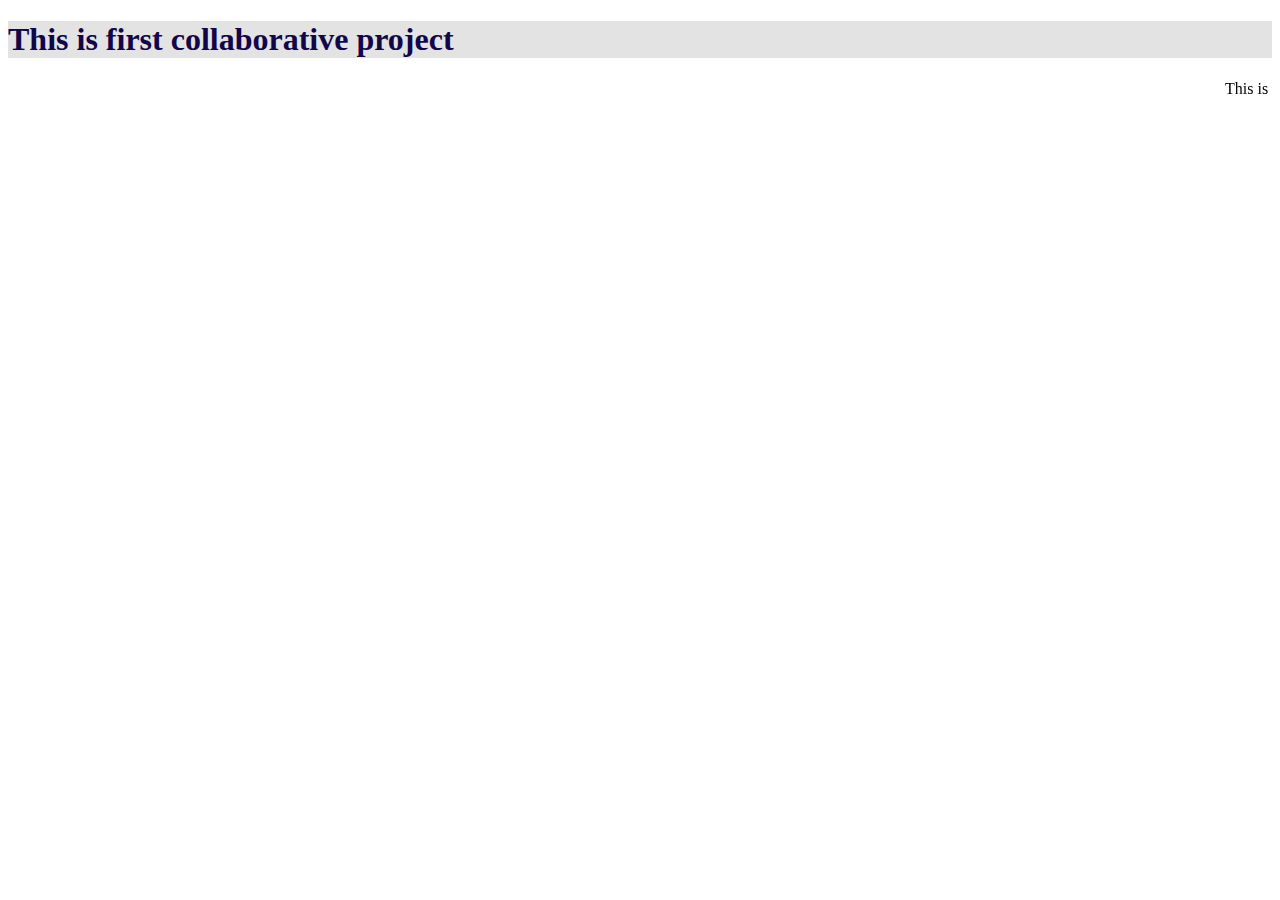
==== BasicWebPages/index.html @ 04918189 "Intro. Part added" ====
<!DOCTYPE html>
<html lang="en">
<head>
    <meta charset="UTF-8">
    <meta name="viewport" content="width=device-width, initial-scale=1.0">
    <title>Document</title>
    <link rel="stylesheet" href="style/style.css">
</head>
<body>
    <h1>This is first collaborative project</h1>
   <marquee behavior="marquee" direction="left">This is our work to understand the process of collaboration and create the assignment by dividing the work into small parts.</marquee>
</body>
</html>
---- BasicWebPages/style/style.css ----
h1{
    background: #0000001c;
    color: rgb(17, 6, 74);
}
p{
    background-color: #7caae6;
}
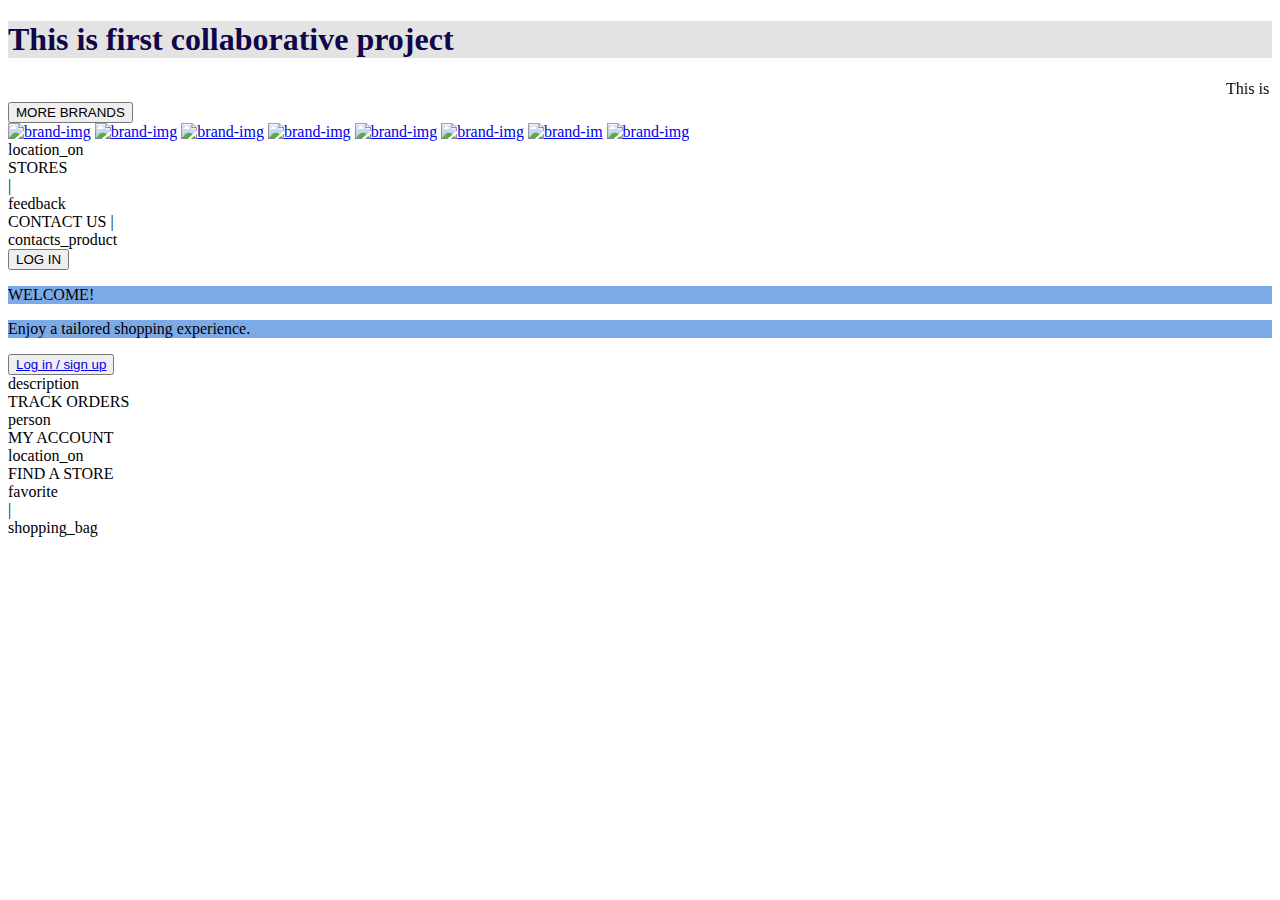
==== commit 72bd1191: "my first nav created" ====
--- a/BasicWebPages/index.html
+++ b/BasicWebPages/index.html
@@ -9,5 +9,100 @@
 <body>
     <h1>This is first collaborative project</h1>
    <marquee behavior="marquee" direction="left">This is our work to understand the process of collaboration and create the assignment by dividing the work into small parts.</marquee>
+   <nav>
+        
+    <div id="nav1">
+
+        
+        <div >
+            <div class="dropdown">
+                <button class="dropbtn">MORE BRRANDS</button>
+                <div class="dropdown-content">
+                    <div>
+                        <a href="https://allensolly.abfrl.in/"><img src="https://imagescdn.allensolly.com/img/app/brands/superapp/Icons/header_brand_logo_AS.png?q=75&auto=format" alt="brand-img"></a>
+                        <a href="https://aeo.abfrl.in/"><img src="https://imagescdn.aeo.in/img/app/brands/superapp/Icons/header_brand_logo_AEO.png?q=75&auto=format" alt="brand-img"></a>
+                        <a href="https://forever21.abfrl.in/"><img src="https://imagescdn.forever21.in/img/app/brands/superapp/Icons/header_brand_logo_F21.png?q=75&auto=format" alt="brand-img"></a>
+                        <a href="https://louisphilippe.abfrl.in/"><img src="https://imagescdn.louisphilippe.com/img/app/brands/superapp/Icons/header_brand_logo_LP.png?q=75&auto=format" alt="brand-img"></a>
+                        <a href="https://peterengland.abfrl.in/"><img src="https://imagescdn.peterengland.com/img/app/brands/superapp/Icons/header_brand_logo_PE.png?q=75&auto=format" alt="brand-img"></a>
+                        <a href="https://reebok.abfrl.in/"><img src="https://imagescdn.reebok.in/img/app/brands/superapp/Icons/header_brand_logo_RBK.png?q=75&auto=format" alt="brand-img"></a>
+                        <a href="https://simoncarter.abfrl.in/"><img src="https://imagescdn.simoncarter.in/img/app/brands/superapp/Icons/header_brand_logo_SC.png?q=75&auto=format" alt="brand-im"></a>
+                        <a href="https://vanheusenindia.abfrl.in/"><img src="https://imagescdn.vanheusenindia.com/img/app/brands/superapp/Icons/header_brand_logo_VH.png?q=75&auto=format" alt="brand-img"></a>
+                    </div>
+                </div>
+            </div>
+            
+        </div>
+        
+        <div class="nav-div">
+            <div  style="display: flex;"><span class="material-symbols-outlined">
+                location_on
+                </span>
+               
+            </div> <div>STORES</div> |
+            <div><span class="material-symbols-outlined">
+                feedback
+                </span>
+                
+            </div> CONTACT US   |
+            <DIV><span class="material-symbols-outlined">
+                contacts_product
+                </span>
+
+            </DIV>
+            <DIV class="dropdown2">
+                <button class="DROPDOWNBTN2">LOG IN</button>
+                <div class="dropdown-content2">
+                    <div>
+                        <div>
+                            <p>WELCOME!</p>
+                            <p>Enjoy a tailored shopping experience.</p>
+                            <button class="login-button"><a href="#">Log in / sign up</a></button>
+
+                        </div>
+                        <div class="logo">
+                            <div >
+                                <span class="material-symbols-outlined">
+                                    description
+                                    </span>
+                                    <div>TRACK ORDERS</div>
+                            </div>   
+                           
+                            <div>
+                                <span class="material-symbols-outlined">
+                                    person
+                                    </span>
+                                    <div>MY ACCOUNT</div>
+                            </div>
+                            
+                            <div><span class="material-symbols-outlined">
+                                    location_on
+                                    </span>
+                                    <div>FIND A STORE</div>
+                            
+                            </div>
+                        </div>
+                    </div>
+                </div>
+            </DIV>
+            
+                <DIV><span class="material-symbols-outlined">
+                    favorite
+                    </span>
+                </DIV>|
+                <div>
+                    <span class="material-symbols-outlined">
+                        shopping_bag
+                    </span>
+                </div>
+                <div>
+                    <img class="ab-img" src="https://media.glassdoor.com/sql/677127/birla-carbon-squareLogo-1686208262955.png" alt="">
+                </div>
+            
+
+        </div>
+        
+
+    </div>
+</nav>
 </body>
 </html>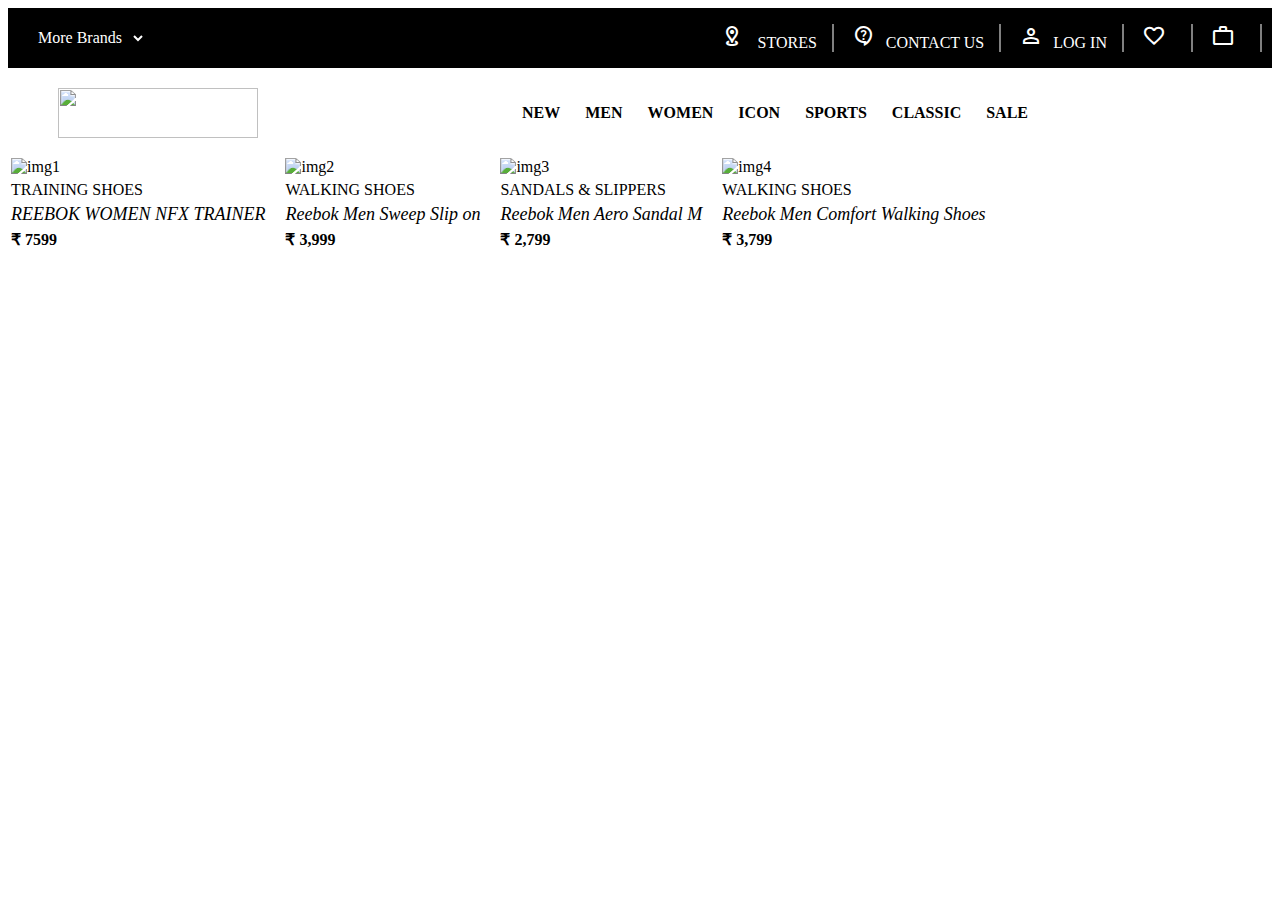
==== commit 4f9d335c: "Aadi Code" ====
--- a/BasicWebPages/index.html
+++ b/BasicWebPages/index.html
@@ -3,106 +3,154 @@
 <head>
     <meta charset="UTF-8">
     <meta name="viewport" content="width=device-width, initial-scale=1.0">
-    <title>Document</title>
-    <link rel="stylesheet" href="style/style.css">
+    <title>Git-2</title>
+    <link rel="stylesheet" href="https://fonts.googleapis.com/css2?family=Material+Symbols+Sharp:opsz,wght,FILL,GRAD@24,400,0,0" />
+    <link rel="stylesheet" href="https://fonts.googleapis.com/css2?family=Material+Symbols+Outlined:opsz,wght,FILL,GRAD@24,400,0,0" />
+    <style>
+        #header{
+            background-color: black;
+            height: 60px;
+            display: flex;
+            justify-content: space-between;
+            align-items: center;
+            padding-left: 30px;
+            
+        }
+        #header>div , select{
+            color: white;
+            background-color: black;
+            border: none;
+        }
+        #right{
+            display: flex;
+            justify-content: center;
+            align-items: center;
+
+        }
+        span{
+            padding-right: 10px;
+        }
+        .vl {
+        border-right: 2px solid gray;
+        height: 25;
+        padding-left: 8px;
+        padding-right: 15px;
+        margin-right: 10px;
+
+        }
+        #main{
+            display: flex;
+            padding-left: 3px;
+            padding-right: 30px;
+            gap: 20px;
+            border-radius: 15px;
+           
+        }
+        img{
+            height: 100%;
+            width: 100%;
+        }
+        #main div{
+            display: flex;
+            flex-direction: column;
+            gap: 5px;
+
+        }
+        i{
+            font-size: 18px;
+        }
+        #img{
+            height: 50px;
+            width: 200px;
+            margin: 20px 20px 20px 50px;
+        }
+        #nav , #list{
+            display: flex;
+            flex-direction: row;
+            justify-content: space-between;
+            align-items: center;
+            gap: 25px;
+            
+        }
+        b:hover{
+            color: red;
+        }
+    </style>
 </head>
 <body>
-    <h1>This is first collaborative project</h1>
-   <marquee behavior="marquee" direction="left">This is our work to understand the process of collaboration and create the assignment by dividing the work into small parts.</marquee>
-   <nav>
-        
-    <div id="nav1">
+    <div id="container">
+        <div id="header">
+            <div>
+                <label>More Brands</label>
+                <select></select>
+            </div>
+            <div id="right">
+                
+                <div class="vl"><span class="material-symbols-sharp">
+                    distance
+                    </span> STORES</div>
+                
+                <div class="vl"><span class="material-symbols-outlined">
+                    contact_support
+                    </span>CONTACT US</div>
+                <div class="vl"><span class="material-symbols-outlined">
+                    person
+                    </span>LOG IN</div>
+                <div class="vl"><span class="material-symbols-outlined">
+                    favorite
+                    </span></div>
+                <div class="vl"><span class="material-symbols-outlined">
+                    work
+                    </span></div>
+            </div>
+        </div>
 
-        
-        <div >
-            <div class="dropdown">
-                <button class="dropbtn">MORE BRRANDS</button>
-                <div class="dropdown-content">
-                    <div>
-                        <a href="https://allensolly.abfrl.in/"><img src="https://imagescdn.allensolly.com/img/app/brands/superapp/Icons/header_brand_logo_AS.png?q=75&auto=format" alt="brand-img"></a>
-                        <a href="https://aeo.abfrl.in/"><img src="https://imagescdn.aeo.in/img/app/brands/superapp/Icons/header_brand_logo_AEO.png?q=75&auto=format" alt="brand-img"></a>
-                        <a href="https://forever21.abfrl.in/"><img src="https://imagescdn.forever21.in/img/app/brands/superapp/Icons/header_brand_logo_F21.png?q=75&auto=format" alt="brand-img"></a>
-                        <a href="https://louisphilippe.abfrl.in/"><img src="https://imagescdn.louisphilippe.com/img/app/brands/superapp/Icons/header_brand_logo_LP.png?q=75&auto=format" alt="brand-img"></a>
-                        <a href="https://peterengland.abfrl.in/"><img src="https://imagescdn.peterengland.com/img/app/brands/superapp/Icons/header_brand_logo_PE.png?q=75&auto=format" alt="brand-img"></a>
-                        <a href="https://reebok.abfrl.in/"><img src="https://imagescdn.reebok.in/img/app/brands/superapp/Icons/header_brand_logo_RBK.png?q=75&auto=format" alt="brand-img"></a>
-                        <a href="https://simoncarter.abfrl.in/"><img src="https://imagescdn.simoncarter.in/img/app/brands/superapp/Icons/header_brand_logo_SC.png?q=75&auto=format" alt="brand-im"></a>
-                        <a href="https://vanheusenindia.abfrl.in/"><img src="https://imagescdn.vanheusenindia.com/img/app/brands/superapp/Icons/header_brand_logo_VH.png?q=75&auto=format" alt="brand-img"></a>
-                    </div>
-                </div>
+        <div id="nav">
+            <div id="img">
+                <img src="https://imagescdn.reebok.in/img/app/brands/superapp/Icons/header_brand_logo_RBK.png?q=75&auto=format"/>
             </div>
-            
-        </div>
-        
-        <div class="nav-div">
-            <div  style="display: flex;"><span class="material-symbols-outlined">
-                location_on
-                </span>
-               
-            </div> <div>STORES</div> |
-            <div><span class="material-symbols-outlined">
-                feedback
-                </span>
-                
-            </div> CONTACT US   |
-            <DIV><span class="material-symbols-outlined">
-                contacts_product
-                </span>
+            <div id="list">
+                <b>NEW</b>
+                <b>MEN</b>
+                <b>WOMEN</b>
+                <b>ICON</b>
+                <b>SPORTS</b>
+                <b>CLASSIC</b>
+                <b>SALE</b>
 
-            </DIV>
-            <DIV class="dropdown2">
-                <button class="DROPDOWNBTN2">LOG IN</button>
-                <div class="dropdown-content2">
-                    <div>
-                        <div>
-                            <p>WELCOME!</p>
-                            <p>Enjoy a tailored shopping experience.</p>
-                            <button class="login-button"><a href="#">Log in / sign up</a></button>
+            </div>
+            <div></div>
 
-                        </div>
-                        <div class="logo">
-                            <div >
-                                <span class="material-symbols-outlined">
-                                    description
-                                    </span>
-                                    <div>TRACK ORDERS</div>
-                            </div>   
-                           
-                            <div>
-                                <span class="material-symbols-outlined">
-                                    person
-                                    </span>
-                                    <div>MY ACCOUNT</div>
-                            </div>
-                            
-                            <div><span class="material-symbols-outlined">
-                                    location_on
-                                    </span>
-                                    <div>FIND A STORE</div>
-                            
-                            </div>
-                        </div>
-                    </div>
-                </div>
-            </DIV>
-            
-                <DIV><span class="material-symbols-outlined">
-                    favorite
-                    </span>
-                </DIV>|
-                <div>
-                    <span class="material-symbols-outlined">
-                        shopping_bag
-                    </span>
-                </div>
-                <div>
-                    <img class="ab-img" src="https://media.glassdoor.com/sql/677127/birla-carbon-squareLogo-1686208262955.png" alt="">
-                </div>
-            
 
         </div>
-        
+        <div id="main">
+            <div>
+                <img src="https://imagescdn.reebok.in/img/app/product/3/39628115-12976388.jpg?q=75&auto=format&w=387" alt="img1">
+                TRAINING SHOES
+                <i>REEBOK WOMEN NFX TRAINER</i>
+                <b>₹ 7599</b>
+            </div>
+            <div>
+                <img src="https://imagescdn.reebok.in/img/app/product/3/39627622-12952976.jpg?q=75&auto=format&w=387" alt="img2">
+                WALKING SHOES
+                <i>Reebok Men Sweep Slip on</i>
+                <b>₹ 3,999</b>
+            </div>
+            <div>
+                <img src="https://imagescdn.reebok.in/img/app/product/3/39628116-12976418.jpg?q=75&auto=format&w=387" alt="img3">
+                SANDALS & SLIPPERS
+                <i>Reebok Men Aero Sandal M</i>
+               <b> ₹ 2,799</b>
+            </div>
+            <div>
+                <img src="https://imagescdn.reebok.in/img/app/product/3/39628699-12997001.jpg?q=75&auto=format&w=387" alt="img4">
+                WALKING SHOES
+                <i>Reebok Men Comfort Walking Shoes</i>
+                <b>₹ 3,799</b>
+
+            </div>    
+        </div>
 
     </div>
-</nav>
 </body>
 </html>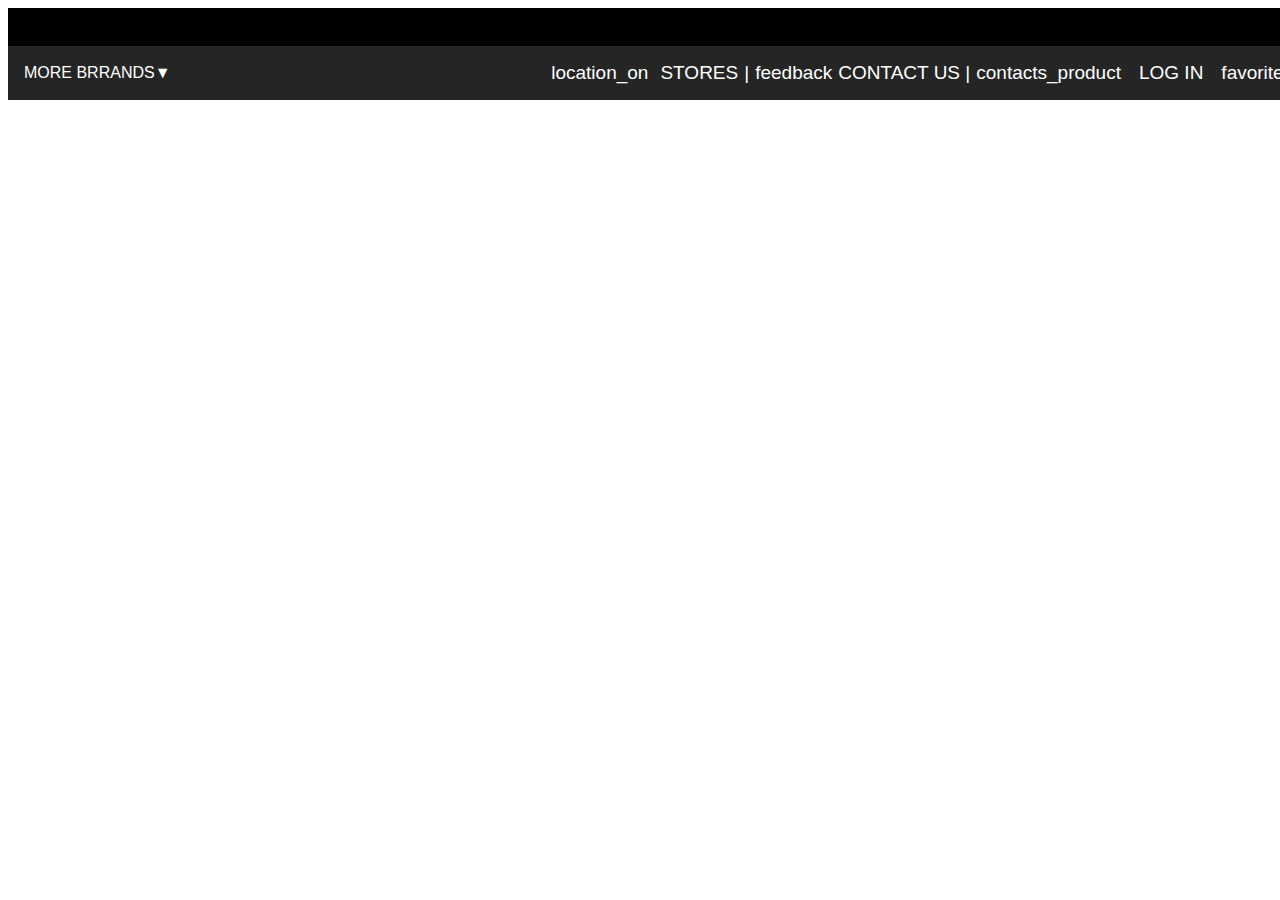
==== commit 1e485e3d: "marquee content added" ====
--- a/BasicWebPages/index.html
+++ b/BasicWebPages/index.html
@@ -3,154 +3,108 @@
 <head>
     <meta charset="UTF-8">
     <meta name="viewport" content="width=device-width, initial-scale=1.0">
-    <title>Git-2</title>
-    <link rel="stylesheet" href="https://fonts.googleapis.com/css2?family=Material+Symbols+Sharp:opsz,wght,FILL,GRAD@24,400,0,0" />
-    <link rel="stylesheet" href="https://fonts.googleapis.com/css2?family=Material+Symbols+Outlined:opsz,wght,FILL,GRAD@24,400,0,0" />
-    <style>
-        #header{
-            background-color: black;
-            height: 60px;
-            display: flex;
-            justify-content: space-between;
-            align-items: center;
-            padding-left: 30px;
-            
-        }
-        #header>div , select{
-            color: white;
-            background-color: black;
-            border: none;
-        }
-        #right{
-            display: flex;
-            justify-content: center;
-            align-items: center;
-
-        }
-        span{
-            padding-right: 10px;
-        }
-        .vl {
-        border-right: 2px solid gray;
-        height: 25;
-        padding-left: 8px;
-        padding-right: 15px;
-        margin-right: 10px;
-
-        }
-        #main{
-            display: flex;
-            padding-left: 3px;
-            padding-right: 30px;
-            gap: 20px;
-            border-radius: 15px;
-           
-        }
-        img{
-            height: 100%;
-            width: 100%;
-        }
-        #main div{
-            display: flex;
-            flex-direction: column;
-            gap: 5px;
-
-        }
-        i{
-            font-size: 18px;
-        }
-        #img{
-            height: 50px;
-            width: 200px;
-            margin: 20px 20px 20px 50px;
-        }
-        #nav , #list{
-            display: flex;
-            flex-direction: row;
-            justify-content: space-between;
-            align-items: center;
-            gap: 25px;
-            
-        }
-        b:hover{
-            color: red;
-        }
-    </style>
+    <title>Document</title>
+    <link rel="stylesheet" href="style/style.css">
 </head>
 <body>
-    <div id="container">
-        <div id="header">
-            <div>
-                <label>More Brands</label>
-                <select></select>
+    <header>
+        <marquee behavior="initial-scale" direction="title">Download the Reeebok App and get additional 10% off your 1st App purchase . Use code:RBKAPP10</marquee>
+    </header>
+   
+   <nav>
+        
+    <div id="nav1">
+
+        
+        <div >
+            <div class="dropdown">
+                <button class="dropbtn">MORE BRRANDS</button>
+                <div class="dropdown-content">
+                    <div>
+                        <a href="https://allensolly.abfrl.in/"><img src="https://imagescdn.allensolly.com/img/app/brands/superapp/Icons/header_brand_logo_AS.png?q=75&auto=format" alt="brand-img"></a>
+                        <a href="https://aeo.abfrl.in/"><img src="https://imagescdn.aeo.in/img/app/brands/superapp/Icons/header_brand_logo_AEO.png?q=75&auto=format" alt="brand-img"></a>
+                        <a href="https://forever21.abfrl.in/"><img src="https://imagescdn.forever21.in/img/app/brands/superapp/Icons/header_brand_logo_F21.png?q=75&auto=format" alt="brand-img"></a>
+                        <a href="https://louisphilippe.abfrl.in/"><img src="https://imagescdn.louisphilippe.com/img/app/brands/superapp/Icons/header_brand_logo_LP.png?q=75&auto=format" alt="brand-img"></a>
+                        <a href="https://peterengland.abfrl.in/"><img src="https://imagescdn.peterengland.com/img/app/brands/superapp/Icons/header_brand_logo_PE.png?q=75&auto=format" alt="brand-img"></a>
+                        <a href="https://reebok.abfrl.in/"><img src="https://imagescdn.reebok.in/img/app/brands/superapp/Icons/header_brand_logo_RBK.png?q=75&auto=format" alt="brand-img"></a>
+                        <a href="https://simoncarter.abfrl.in/"><img src="https://imagescdn.simoncarter.in/img/app/brands/superapp/Icons/header_brand_logo_SC.png?q=75&auto=format" alt="brand-im"></a>
+                        <a href="https://vanheusenindia.abfrl.in/"><img src="https://imagescdn.vanheusenindia.com/img/app/brands/superapp/Icons/header_brand_logo_VH.png?q=75&auto=format" alt="brand-img"></a>
+                    </div>
+                </div>
             </div>
-            <div id="right">
+            
+        </div>
+        
+        <div class="nav-div">
+            <div  style="display: flex;"><span class="material-symbols-outlined">
+                location_on
+                </span>
+               
+            </div> <div>STORES</div> |
+            <div><span class="material-symbols-outlined">
+                feedback
+                </span>
                 
-                <div class="vl"><span class="material-symbols-sharp">
-                    distance
-                    </span> STORES</div>
-                
-                <div class="vl"><span class="material-symbols-outlined">
-                    contact_support
-                    </span>CONTACT US</div>
-                <div class="vl"><span class="material-symbols-outlined">
-                    person
-                    </span>LOG IN</div>
-                <div class="vl"><span class="material-symbols-outlined">
+            </div> CONTACT US   |
+            <DIV><span class="material-symbols-outlined">
+                contacts_product
+                </span>
+
+            </DIV>
+            <DIV class="dropdown2">
+                <button class="DROPDOWNBTN2">LOG IN</button>
+                <div class="dropdown-content2">
+                    <div>
+                        <div>
+                            <p>WELCOME!</p>
+                            <p>Enjoy a tailored shopping experience.</p>
+                            <button class="login-button"><a href="#">Log in / sign up</a></button>
+
+                        </div>
+                        <div class="logo">
+                            <div >
+                                <span class="material-symbols-outlined">
+                                    description
+                                    </span>
+                                    <div>TRACK ORDERS</div>
+                            </div>   
+                           
+                            <div>
+                                <span class="material-symbols-outlined">
+                                    person
+                                    </span>
+                                    <div>MY ACCOUNT</div>
+                            </div>
+                            
+                            <div><span class="material-symbols-outlined">
+                                    location_on
+                                    </span>
+                                    <div>FIND A STORE</div>
+                            
+                            </div>
+                        </div>
+                    </div>
+                </div>
+            </DIV>
+            
+                <DIV><span class="material-symbols-outlined">
                     favorite
-                    </span></div>
-                <div class="vl"><span class="material-symbols-outlined">
-                    work
-                    </span></div>
-            </div>
-        </div>
-
-        <div id="nav">
-            <div id="img">
-                <img src="https://imagescdn.reebok.in/img/app/brands/superapp/Icons/header_brand_logo_RBK.png?q=75&auto=format"/>
-            </div>
-            <div id="list">
-                <b>NEW</b>
-                <b>MEN</b>
-                <b>WOMEN</b>
-                <b>ICON</b>
-                <b>SPORTS</b>
-                <b>CLASSIC</b>
-                <b>SALE</b>
-
-            </div>
-            <div></div>
-
+                    </span>
+                </DIV>|
+                <div>
+                    <span class="material-symbols-outlined">
+                        shopping_bag
+                    </span>
+                </div>
+                <div>
+                    <img class="ab-img" src="https://media.glassdoor.com/sql/677127/birla-carbon-squareLogo-1686208262955.png" alt="">
+                </div>
+            
 
         </div>
-        <div id="main">
-            <div>
-                <img src="https://imagescdn.reebok.in/img/app/product/3/39628115-12976388.jpg?q=75&auto=format&w=387" alt="img1">
-                TRAINING SHOES
-                <i>REEBOK WOMEN NFX TRAINER</i>
-                <b>₹ 7599</b>
-            </div>
-            <div>
-                <img src="https://imagescdn.reebok.in/img/app/product/3/39627622-12952976.jpg?q=75&auto=format&w=387" alt="img2">
-                WALKING SHOES
-                <i>Reebok Men Sweep Slip on</i>
-                <b>₹ 3,999</b>
-            </div>
-            <div>
-                <img src="https://imagescdn.reebok.in/img/app/product/3/39628116-12976418.jpg?q=75&auto=format&w=387" alt="img3">
-                SANDALS & SLIPPERS
-                <i>Reebok Men Aero Sandal M</i>
-               <b> ₹ 2,799</b>
-            </div>
-            <div>
-                <img src="https://imagescdn.reebok.in/img/app/product/3/39628699-12997001.jpg?q=75&auto=format&w=387" alt="img4">
-                WALKING SHOES
-                <i>Reebok Men Comfort Walking Shoes</i>
-                <b>₹ 3,799</b>
-
-            </div>    
-        </div>
+        
 
     </div>
+</nav>
 </body>
 </html>--- a/BasicWebPages/style/style.css
+++ b/BasicWebPages/style/style.css
@@ -0,0 +1,173 @@
+h1{
+    background: #0000001c;
+    color: rgb(17, 6, 74);
+}
+marquee{
+    background-color: black;
+    color: rgb(255, 255, 255);
+    height: 30px;
+    width: 1440px;
+    padding-top: 8px;
+    /* position: fixed;
+    top: 0px; */
+}
+#nav1{
+    display: flex;
+    justify-content: space-between;
+    align-items: center;
+    font-size: 19px;
+    font-family: sans-serif;
+    margin-top: -5px;
+    height: 55px;
+    width: 1440px;
+    background-color: rgb(37,37,37);
+    color: white;
+}
+.nav-div{
+    padding-right: 10px;
+}
+.nav-div>div{
+    padding: 6px;
+    margin: auto;
+}
+.ab-img{
+    height: 40px;
+}
+#nav1>div{
+    display: flex;
+    justify-content: center;
+    align-items: center;
+}
+/* more brands dropdown */
+.dropbtn {
+    background-color: rgb(37,37,37);
+    color: white;
+    padding: 16px;
+    font-size: 16px;
+    border: none;
+}
+
+.dropdown {
+    position: relative;
+    display: inline-block;
+}
+
+.dropbtn::after{
+    content: '▼';
+}
+
+.dropdown-content {
+    display:none;
+    background-color: white;
+    min-width: 200px;
+    position: absolute;
+    top: 50px;
+}
+.dropdown-content>div {
+    height: 200px;
+    width: 1440px;
+    display: grid;
+   grid-template-columns: repeat(5, 160px);
+   grid-template-rows: repeat(2, 70px);
+   gap: 20px;
+}
+.dropdown-content>div>a>img{
+    height: 60px;
+    width: 150px;
+
+}
+
+.dropdown-content a {
+    color: black;
+    padding: 12px 16px;
+    text-decoration: none;
+    display: block;
+}
+
+.dropdown-content a:hover {
+    background-color: lightgray;
+}
+.dropdown:hover .dropdown-content {
+    display: block;
+}
+.dropdown:hover .dropbtn {
+    background-color: rgb(77, 76, 76);
+}
+
+/* log in button dropdown */
+.dropdown2{
+
+    position: relative;
+    
+    background-color: rgb(37,37,37);
+    color: white;
+    padding: 2px;
+    font-size: 16px;
+    border: none;
+    
+}
+.DROPDOWNBTN2{
+    
+    background-color: rgb(37,37,37);
+    color: white;
+    border: none;
+    font-size: 19px;
+}
+.login-button{
+    height: 40px;
+    width: 200px;
+    color: black;
+    background-color: white;
+}
+.login-button>a{
+    color: black;
+    font-size: 16px;
+    text-decoration: none;
+}
+.dropdown-content2{
+    display: none;
+    position: absolute;
+    top: 47px;
+    right: 0px;
+    box-shadow: rgba(0, 0, 0, 0.05) 0px 0px 0px 1px;
+    background-color: white;
+    min-width: 300px;
+    height: 260px;
+    
+}
+.dropdown-content2>div>div:first-child {
+    background-color: rgb(12,35,64);
+    height: 130px;
+    width: 100%;
+   margin-top: -15px;
+    font-size: 13px;
+    text-align: center;
+
+}
+p{
+    padding-top: 15px;
+}
+.logo>div{
+    display: flex;
+    color: black;
+    font-size: 14px;
+    padding-left: 15px;
+}
+.logo>div>div{
+    padding: 15px;
+    font-family: sans-serif;
+}
+.dropdown2:hover .dropdown-content2 {
+    display: block;
+}
+
+.material-symbols-outlined {
+  font-variation-settings:
+  'FILL' 0,
+  'wght' 400,
+  'GRAD' 0,
+  'opsz' 24
+}
+h5{
+    padding-left: 50px;
+}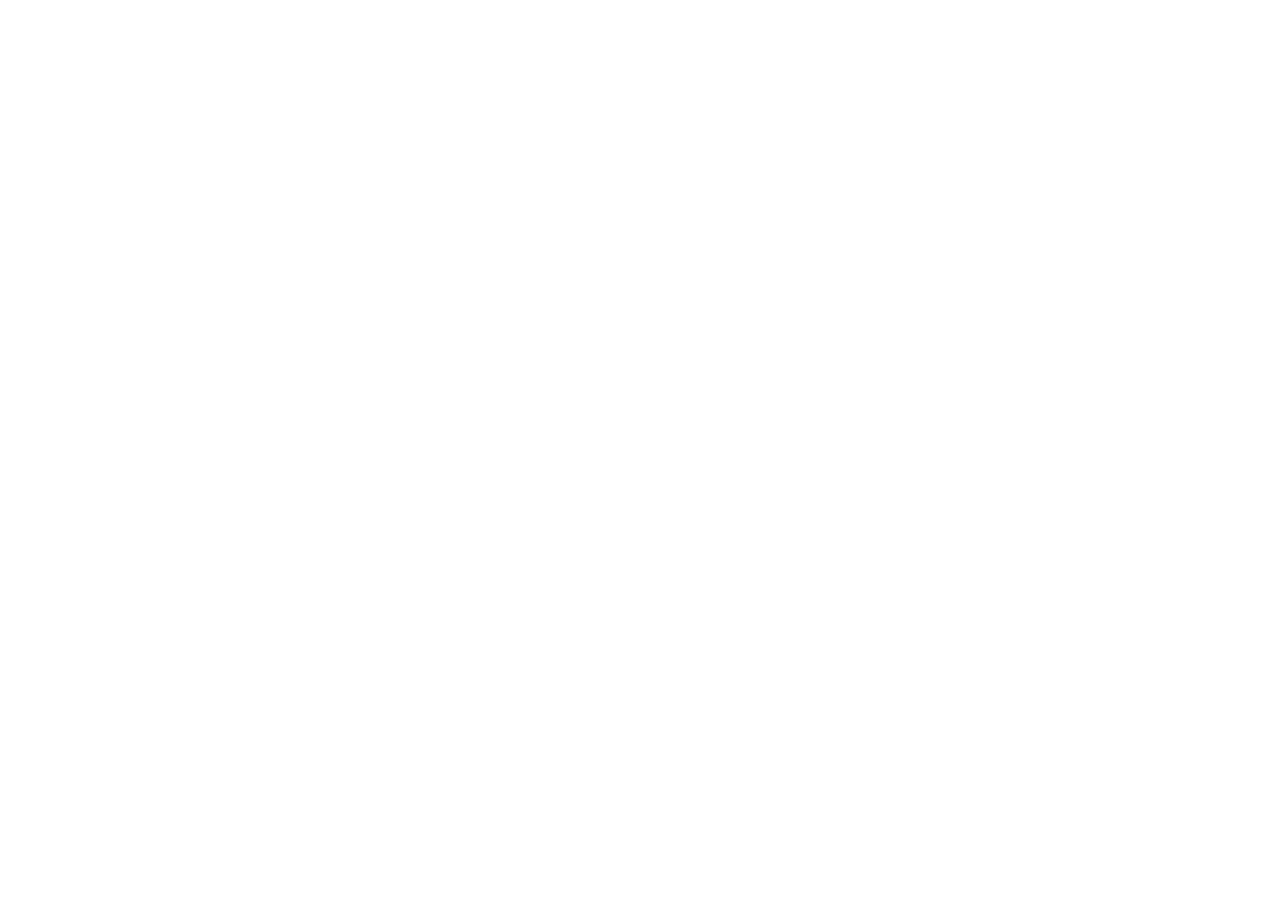
==== commit 66989a10: "Added Links" ====
--- a/BasicWebPages/index.html
+++ b/BasicWebPages/index.html
@@ -3,108 +3,11 @@
 <head>
     <meta charset="UTF-8">
     <meta name="viewport" content="width=device-width, initial-scale=1.0">
-    <title>Document</title>
-    <link rel="stylesheet" href="style/style.css">
+    <title>Collab</title>
+    <link rel="stylesheet" href="https://fonts.googleapis.com/css2?family=Material+Symbols+Sharp:opsz,wght,FILL,GRAD@24,400,0,0" />
+    <link rel="stylesheet" href="https://fonts.googleapis.com/css2?family=Material+Symbols+Outlined:opsz,wght,FILL,GRAD@24,400,0,0" />
 </head>
 <body>
-    <header>
-        <marquee behavior="initial-scale" direction="title">Download the Reeebok App and get additional 10% off your 1st App purchase . Use code:RBKAPP10</marquee>
-    </header>
-   
-   <nav>
-        
-    <div id="nav1">
-
-        
-        <div >
-            <div class="dropdown">
-                <button class="dropbtn">MORE BRRANDS</button>
-                <div class="dropdown-content">
-                    <div>
-                        <a href="https://allensolly.abfrl.in/"><img src="https://imagescdn.allensolly.com/img/app/brands/superapp/Icons/header_brand_logo_AS.png?q=75&auto=format" alt="brand-img"></a>
-                        <a href="https://aeo.abfrl.in/"><img src="https://imagescdn.aeo.in/img/app/brands/superapp/Icons/header_brand_logo_AEO.png?q=75&auto=format" alt="brand-img"></a>
-                        <a href="https://forever21.abfrl.in/"><img src="https://imagescdn.forever21.in/img/app/brands/superapp/Icons/header_brand_logo_F21.png?q=75&auto=format" alt="brand-img"></a>
-                        <a href="https://louisphilippe.abfrl.in/"><img src="https://imagescdn.louisphilippe.com/img/app/brands/superapp/Icons/header_brand_logo_LP.png?q=75&auto=format" alt="brand-img"></a>
-                        <a href="https://peterengland.abfrl.in/"><img src="https://imagescdn.peterengland.com/img/app/brands/superapp/Icons/header_brand_logo_PE.png?q=75&auto=format" alt="brand-img"></a>
-                        <a href="https://reebok.abfrl.in/"><img src="https://imagescdn.reebok.in/img/app/brands/superapp/Icons/header_brand_logo_RBK.png?q=75&auto=format" alt="brand-img"></a>
-                        <a href="https://simoncarter.abfrl.in/"><img src="https://imagescdn.simoncarter.in/img/app/brands/superapp/Icons/header_brand_logo_SC.png?q=75&auto=format" alt="brand-im"></a>
-                        <a href="https://vanheusenindia.abfrl.in/"><img src="https://imagescdn.vanheusenindia.com/img/app/brands/superapp/Icons/header_brand_logo_VH.png?q=75&auto=format" alt="brand-img"></a>
-                    </div>
-                </div>
-            </div>
-            
-        </div>
-        
-        <div class="nav-div">
-            <div  style="display: flex;"><span class="material-symbols-outlined">
-                location_on
-                </span>
-               
-            </div> <div>STORES</div> |
-            <div><span class="material-symbols-outlined">
-                feedback
-                </span>
-                
-            </div> CONTACT US   |
-            <DIV><span class="material-symbols-outlined">
-                contacts_product
-                </span>
-
-            </DIV>
-            <DIV class="dropdown2">
-                <button class="DROPDOWNBTN2">LOG IN</button>
-                <div class="dropdown-content2">
-                    <div>
-                        <div>
-                            <p>WELCOME!</p>
-                            <p>Enjoy a tailored shopping experience.</p>
-                            <button class="login-button"><a href="#">Log in / sign up</a></button>
-
-                        </div>
-                        <div class="logo">
-                            <div >
-                                <span class="material-symbols-outlined">
-                                    description
-                                    </span>
-                                    <div>TRACK ORDERS</div>
-                            </div>   
-                           
-                            <div>
-                                <span class="material-symbols-outlined">
-                                    person
-                                    </span>
-                                    <div>MY ACCOUNT</div>
-                            </div>
-                            
-                            <div><span class="material-symbols-outlined">
-                                    location_on
-                                    </span>
-                                    <div>FIND A STORE</div>
-                            
-                            </div>
-                        </div>
-                    </div>
-                </div>
-            </DIV>
-            
-                <DIV><span class="material-symbols-outlined">
-                    favorite
-                    </span>
-                </DIV>|
-                <div>
-                    <span class="material-symbols-outlined">
-                        shopping_bag
-                    </span>
-                </div>
-                <div>
-                    <img class="ab-img" src="https://media.glassdoor.com/sql/677127/birla-carbon-squareLogo-1686208262955.png" alt="">
-                </div>
-            
-
-        </div>
-        
-
-    </div>
-</nav>
+    
 </body>
 </html>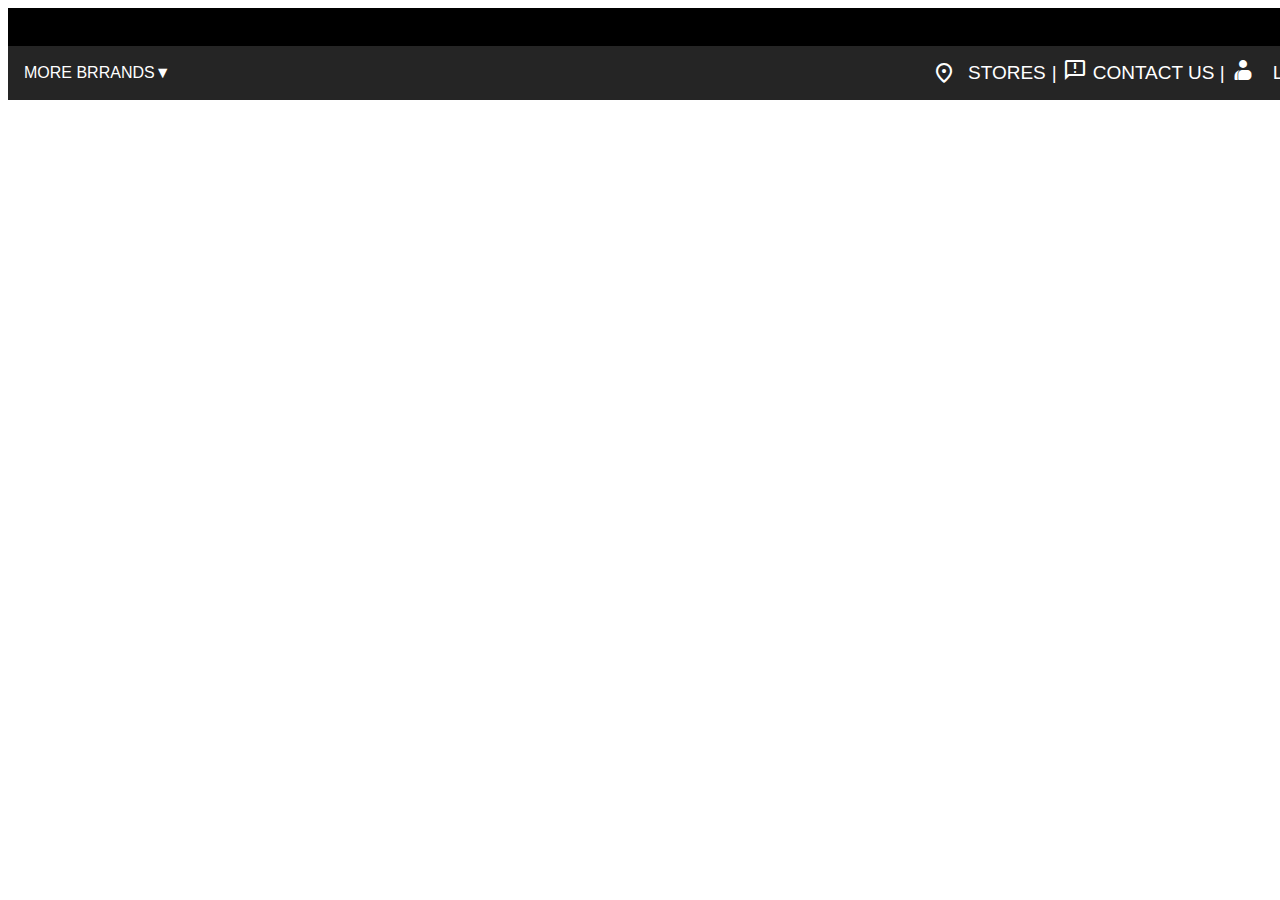
==== commit f8be6309: "icon link" ====
--- a/BasicWebPages/index.html
+++ b/BasicWebPages/index.html
@@ -3,11 +3,110 @@
 <head>
     <meta charset="UTF-8">
     <meta name="viewport" content="width=device-width, initial-scale=1.0">
-    <title>Collab</title>
-    <link rel="stylesheet" href="https://fonts.googleapis.com/css2?family=Material+Symbols+Sharp:opsz,wght,FILL,GRAD@24,400,0,0" />
-    <link rel="stylesheet" href="https://fonts.googleapis.com/css2?family=Material+Symbols+Outlined:opsz,wght,FILL,GRAD@24,400,0,0" />
+    <title>Document</title>
+    <link rel="stylesheet" href="https://fonts.googleapis.com/css2?family=Material+Symbols+Outlined:opsz,wght,FILL,GRAD@20..48,100..700,0..1,-50..200" />
+    <link rel="stylesheet" href="style/style.css">
+
 </head>
 <body>
-    
+    <header>
+        <marquee behavior="initial-scale" direction="title">Download the Reeebok App and get additional 10% off your 1st App purchase . Use code:RBKAPP10</marquee>
+    </header>
+   
+   <nav>
+        
+    <div id="nav1">
+
+        
+        <div >
+            <div class="dropdown">
+                <button class="dropbtn">MORE BRRANDS</button>
+                <div class="dropdown-content">
+                    <div>
+                        <a href="https://allensolly.abfrl.in/"><img src="https://imagescdn.allensolly.com/img/app/brands/superapp/Icons/header_brand_logo_AS.png?q=75&auto=format" alt="brand-img"></a>
+                        <a href="https://aeo.abfrl.in/"><img src="https://imagescdn.aeo.in/img/app/brands/superapp/Icons/header_brand_logo_AEO.png?q=75&auto=format" alt="brand-img"></a>
+                        <a href="https://forever21.abfrl.in/"><img src="https://imagescdn.forever21.in/img/app/brands/superapp/Icons/header_brand_logo_F21.png?q=75&auto=format" alt="brand-img"></a>
+                        <a href="https://louisphilippe.abfrl.in/"><img src="https://imagescdn.louisphilippe.com/img/app/brands/superapp/Icons/header_brand_logo_LP.png?q=75&auto=format" alt="brand-img"></a>
+                        <a href="https://peterengland.abfrl.in/"><img src="https://imagescdn.peterengland.com/img/app/brands/superapp/Icons/header_brand_logo_PE.png?q=75&auto=format" alt="brand-img"></a>
+                        <a href="https://reebok.abfrl.in/"><img src="https://imagescdn.reebok.in/img/app/brands/superapp/Icons/header_brand_logo_RBK.png?q=75&auto=format" alt="brand-img"></a>
+                        <a href="https://simoncarter.abfrl.in/"><img src="https://imagescdn.simoncarter.in/img/app/brands/superapp/Icons/header_brand_logo_SC.png?q=75&auto=format" alt="brand-im"></a>
+                        <a href="https://vanheusenindia.abfrl.in/"><img src="https://imagescdn.vanheusenindia.com/img/app/brands/superapp/Icons/header_brand_logo_VH.png?q=75&auto=format" alt="brand-img"></a>
+                    </div>
+                </div>
+            </div>
+            
+        </div>
+        
+        <div class="nav-div">
+            <div  style="display: flex;"><span class="material-symbols-outlined">
+                location_on
+                </span>
+               
+            </div> <div>STORES</div> |
+            <div><span class="material-symbols-outlined">
+                feedback
+                </span>
+                
+            </div> CONTACT US   |
+            <DIV><span class="material-symbols-outlined">
+                contacts_product
+                </span>
+
+            </DIV>
+            <DIV class="dropdown2">
+                <button class="DROPDOWNBTN2">LOG IN</button>
+                <div class="dropdown-content2">
+                    <div>
+                        <div>
+                            <p>WELCOME!</p>
+                            <p>Enjoy a tailored shopping experience.</p>
+                            <button class="login-button"><a href="#">Log in / sign up</a></button>
+
+                        </div>
+                        <div class="logo">
+                            <div >
+                                <span class="material-symbols-outlined">
+                                    description
+                                    </span>
+                                    <div>TRACK ORDERS</div>
+                            </div>   
+                           
+                            <div>
+                                <span class="material-symbols-outlined">
+                                    person
+                                    </span>
+                                    <div>MY ACCOUNT</div>
+                            </div>
+                            
+                            <div><span class="material-symbols-outlined">
+                                    location_on
+                                    </span>
+                                    <div>FIND A STORE</div>
+                            
+                            </div>
+                        </div>
+                    </div>
+                </div>
+            </DIV>
+            
+                <DIV><span class="material-symbols-outlined">
+                    favorite
+                    </span>
+                </DIV>|
+                <div>
+                    <span class="material-symbols-outlined">
+                        shopping_bag
+                    </span>
+                </div>
+                <div>
+                    <img class="ab-img" src="https://media.glassdoor.com/sql/677127/birla-carbon-squareLogo-1686208262955.png" alt="">
+                </div>
+            
+
+        </div>
+        
+
+    </div>
+</nav>
 </body>
 </html>--- a/BasicWebPages/style/style.css
+++ b/BasicWebPages/style/style.css
@@ -0,0 +1,170 @@
+
+marquee{
+    background-color: black;
+    color: rgb(255, 255, 255);
+    height: 30px;
+    width: 1440px;
+    padding-top: 8px;
+    /* position: fixed;
+    top: 0px; */
+}
+#nav1{
+    display: flex;
+    justify-content: space-between;
+    align-items: center;
+    font-size: 19px;
+    font-family: sans-serif;
+    margin-top: -5px;
+    height: 55px;
+    width: 1440px;
+    background-color: rgb(37,37,37);
+    color: white;
+}
+.nav-div{
+    padding-right: 10px;
+}
+.nav-div>div{
+    padding: 6px;
+    margin: auto;
+}
+.ab-img{
+    height: 40px;
+}
+#nav1>div{
+    display: flex;
+    justify-content: center;
+    align-items: center;
+}
+/* more brands dropdown */
+.dropbtn {
+    background-color: rgb(37,37,37);
+    color: white;
+    padding: 16px;
+    font-size: 16px;
+    border: none;
+}
+
+.dropdown {
+    position: relative;
+    display: inline-block;
+}
+
+.dropbtn::after{
+    content: '▼';
+}
+
+.dropdown-content {
+    display:none;
+    background-color: white;
+    min-width: 200px;
+    position: absolute;
+    top: 50px;
+}
+.dropdown-content>div {
+    height: 200px;
+    width: 1440px;
+    display: grid;
+   grid-template-columns: repeat(5, 160px);
+   grid-template-rows: repeat(2, 70px);
+   gap: 20px;
+}
+.dropdown-content>div>a>img{
+    height: 60px;
+    width: 150px;
+
+}
+
+.dropdown-content a {
+    color: black;
+    padding: 12px 16px;
+    text-decoration: none;
+    display: block;
+}
+
+.dropdown-content a:hover {
+    background-color: lightgray;
+}
+.dropdown:hover .dropdown-content {
+    display: block;
+}
+.dropdown:hover .dropbtn {
+    background-color: rgb(77, 76, 76);
+}
+
+/* log in button dropdown */
+.dropdown2{
+
+    position: relative;
+    
+    background-color: rgb(37,37,37);
+    color: white;
+    padding: 2px;
+    font-size: 16px;
+    border: none;
+    
+}
+.DROPDOWNBTN2{
+    
+    background-color: rgb(37,37,37);
+    color: white;
+    border: none;
+    font-size: 19px;
+}
+.login-button{
+    height: 40px;
+    width: 200px;
+    color: black;
+    background-color: white;
+}
+.login-button>a{
+    color: black;
+    font-size: 16px;
+    text-decoration: none;
+}
+.dropdown-content2{
+    display: none;
+    position: absolute;
+    top: 47px;
+    right: 0px;
+    box-shadow: rgba(0, 0, 0, 0.05) 0px 0px 0px 1px;
+    background-color: white;
+    min-width: 300px;
+    height: 260px;
+    
+}
+.dropdown-content2>div>div:first-child {
+    background-color: rgb(12,35,64);
+    height: 130px;
+    width: 100%;
+   margin-top: -15px;
+    font-size: 13px;
+    text-align: center;
+
+}
+p{
+    padding-top: 15px;
+}
+.logo>div{
+    display: flex;
+    color: black;
+    font-size: 14px;
+    padding-left: 15px;
+}
+.logo>div>div{
+    padding: 15px;
+    font-family: sans-serif;
+}
+.dropdown2:hover .dropdown-content2 {
+    display: block;
+}
+
+.material-symbols-outlined {
+  font-variation-settings:
+  'FILL' 0,
+  'wght' 400,
+  'GRAD' 0,
+  'opsz' 24
+}
+h5{
+    padding-left: 50px;
+}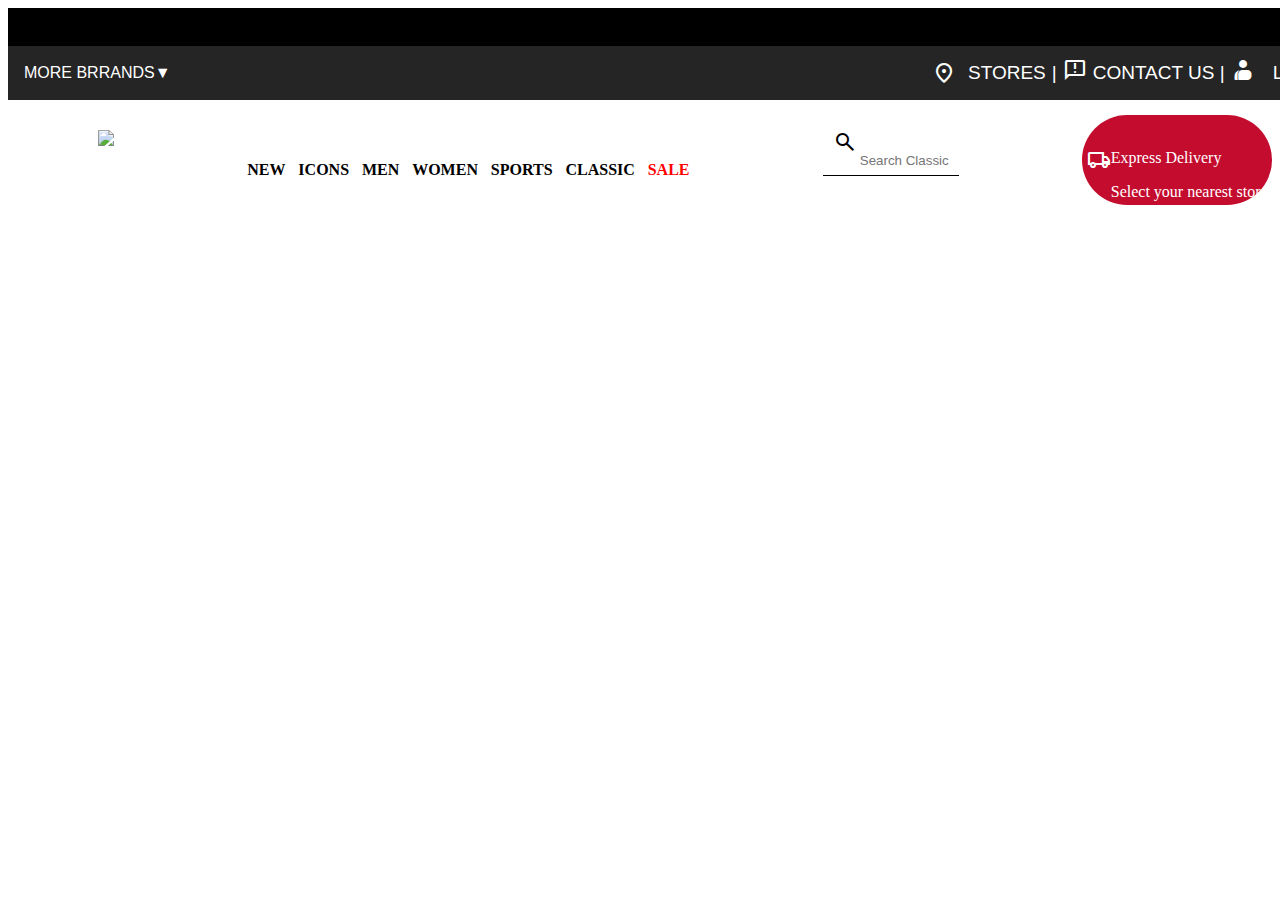
==== commit 15a4bdcb: "Arjun's push nav bar" ====
--- a/BasicWebPages/index.html
+++ b/BasicWebPages/index.html
@@ -108,5 +108,40 @@
 
     </div>
 </nav>
+
+<div>
+    <nav id="navbar2">
+        <img src="https://imagescdn.reebok.in/img/app/brands/superapp/Icons/header_brand_logo_RBK.png?q=75&auto=format">
+        <div id="navbar2div1">
+            <p>NEW</p>
+            <p>ICONS</p>
+            <p>MEN</p>
+            <p>WOMEN</p>
+            <p>SPORTS</p>
+            <p>CLASSIC</p>
+            <p style="color: red;">SALE</p>
+        </div>
+       
+        <div id="search">
+            <span class="material-symbols-outlined">search</span>
+            <input placeholder="Search Classic">
+        </div>
+
+           
+        <div id="navbar2div2">
+
+            <div id="navbar2div2img">
+                <span class="material-symbols-outlined">local_shipping</span>
+            </div>
+
+            <div id="navbar2div2text">
+                <p>Express Delivery</p>
+                <p>Select your nearest store</p>
+            </div>
+        </div>
+    
+    </nav>
+
+</div>
 </body>
 </html>--- a/BasicWebPages/style/style.css
+++ b/BasicWebPages/style/style.css
@@ -167,4 +167,99 @@
 }
 h5{
     padding-left: 50px;
-}+}
+
+#navbar2 {
+
+    display: flex;
+    justify-content: space-between;
+    /* margin-top: 10px; */
+  
+
+}
+
+#navbar2 img {
+  height: 40px;
+  margin-top: 30px;
+  margin-left: 80px;
+  padding-left: 10px;
+}
+
+#navbar2div1 {
+    display: flex;
+    margin-top: 20px;
+    font-weight: bold;
+    /* border: 1px solid red; */
+    margin: 20px;
+    padding: 10px;
+    width: 35%;
+    justify-content: space-between;
+}
+
+#navbar2div1 > input {
+    
+    border: 1px solid;
+    /* margin-left: 10px;
+    padding-top: 10px;
+    padding-bottom: 20px;
+    height: 10px; */
+    height: 3vh;
+    margin-top: 2vh;
+    border: white;
+}
+
+#navbar2div2 {
+ display: flex;
+ margin-left: 20px;
+ width: 15%;
+ height: 10vh;
+ background-color: #c40c2f;
+ color: white;
+ margin-top: 15px;
+ justify-content: center;
+ align-items: center;
+ border-radius: 70px;
+ 
+
+ /* justify-content: flex-start; */
+ /* justify-content: center; */
+ /* line-height: normal; */
+
+
+}
+
+#search {
+display: flex;
+height: 5vh;
+margin-top: 30px;
+border-bottom: 1px solid black;
+padding-left: 10px;
+width: 10%;
+}
+
+#search > input {
+margin-top: 15px;
+border: 1px solid white;
+width: 75%;
+
+}
+
+/* #navbar2div2img {
+
+background-color: green;
+} */
+
+
+
+#navbar2div2text :nth-child(1) {
+    margin-top: 30px;
+}
+
+#navbar2div2text :nth-child(2) {
+    margin-top: -15px;
+}
+
+#navbar2div2img {
+    display: flex;
+    align-items: center;
+}
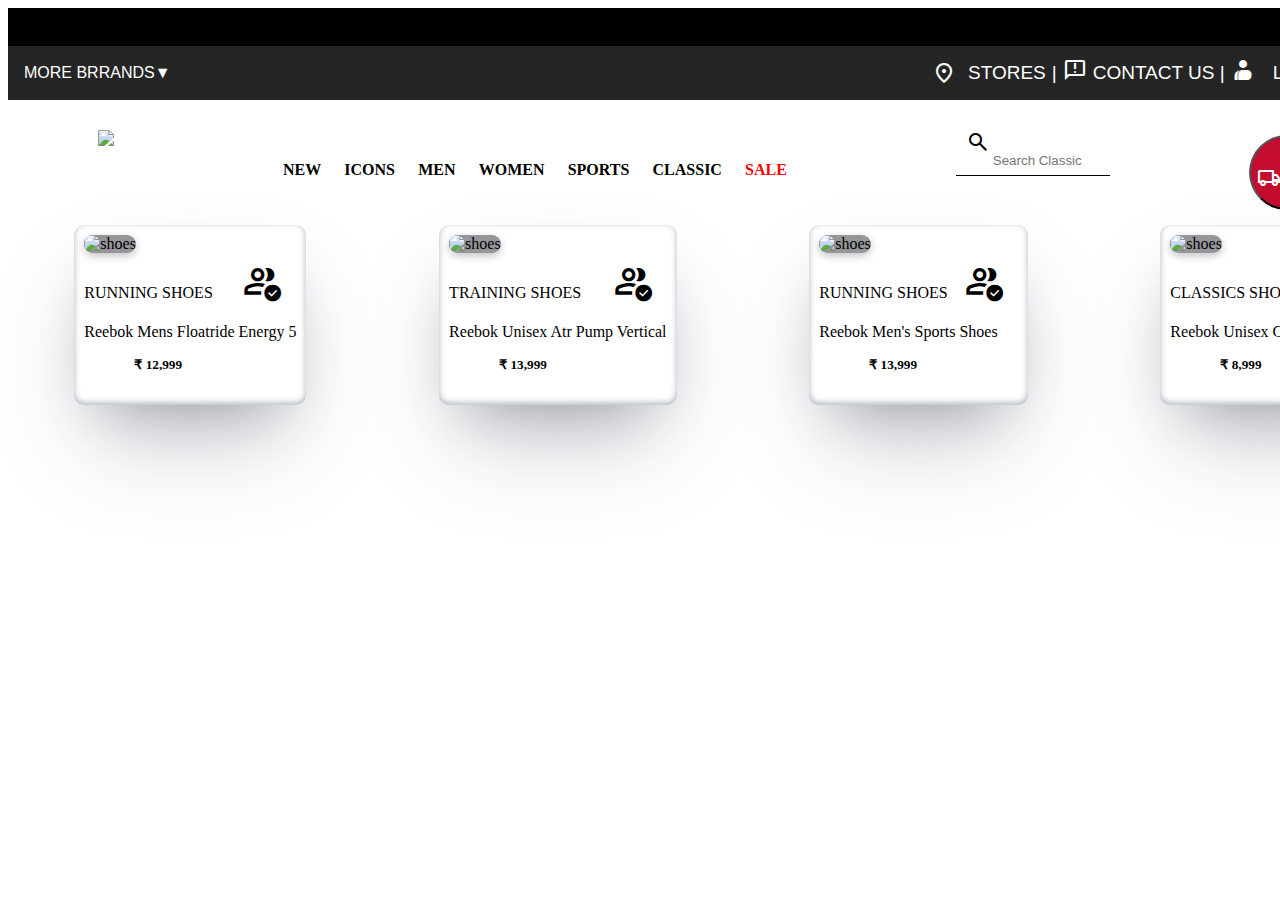
==== commit 2a978148: "main content added" ====
--- a/BasicWebPages/index.html
+++ b/BasicWebPages/index.html
@@ -128,19 +128,69 @@
         </div>
 
            
-        <div id="navbar2div2">
-
-            <div id="navbar2div2img">
-                <span class="material-symbols-outlined">local_shipping</span>
+        <button id="delivery_button">
+            <div>
+                <p><span class="material-symbols-outlined">local_shipping</span></p>
             </div>
-
-            <div id="navbar2div2text">
-                <p>Express Delivery</p>
-                <p>Select your nearest store</p>
+            <div>
+                <p>Express Delivery <br> Select your nearest store</p>
+                <!-- <p>Select your nearest store</p></div> -->
             </div>
-        </div>
+        </button>
     
     </nav>
+
+
+    <div id="main">
+        <div>
+            <img src="https://imagescdn.reebok.in/img/app/product/3/39620279-12677907.jpg?q=75&auto=format&w=387"
+                alt="shoes">
+            <div>
+                <p>RUNNING SHOES</p>
+                <span class="material-symbols-outlined">
+                    productivity
+                </span>
+            </div>
+            <p>Reebok Mens Floatride Energy 5</p>
+            <h5>₹ 12,999</h5>
+        </div>
+        <div>
+            <img src="https://imagescdn.reebok.in/img/app/product/3/39623057-12790549.jpg?q=75&auto=format&w=387"
+                alt="shoes">
+            <div>
+                <p>TRAINING SHOES</p>
+                <span class="material-symbols-outlined">
+                    productivity
+                </span>
+            </div>
+            <p>Reebok Unisex Atr Pump Vertical </p>
+            <h5>₹ 13,999</h5>
+        </div>
+        <div>
+            <img src="https://imagescdn.reebok.in/img/app/product/3/39625238-12877077.jpg?q=75&auto=format&w=387"
+                alt="shoes">
+            <div>
+                <p>RUNNING SHOES</p>
+                <span class="material-symbols-outlined">
+                    productivity
+                </span>
+            </div>
+            <p>Reebok Men's Sports Shoes</p>
+            <h5>₹ 13,999</h5>
+        </div>
+        <div>
+            <img src="https://imagescdn.reebok.in/img/app/product/3/39620244-12677215.jpg?q=75&auto=format&w=387"
+                alt="shoes">
+            <div>
+                <p>CLASSICS SHOES</p>
+                <span class="material-symbols-outlined">
+                    productivity
+                </span>
+            </div>
+            <p>Reebok Unisex Classic Leather</p>
+            <h5>₹ 8,999</h5>
+        </div>
+    </div>
 
 </div>
 </body>
--- a/BasicWebPages/style/style.css
+++ b/BasicWebPages/style/style.css
@@ -173,6 +173,8 @@
 
     display: flex;
     justify-content: space-between;
+    width: 1440px;
+
     /* margin-top: 10px; */
   
 
@@ -208,25 +210,14 @@
     border: white;
 }
 
-#navbar2div2 {
- display: flex;
- margin-left: 20px;
- width: 15%;
- height: 10vh;
- background-color: #c40c2f;
- color: white;
- margin-top: 15px;
- justify-content: center;
- align-items: center;
- border-radius: 70px;
- 
+
 
  /* justify-content: flex-start; */
  /* justify-content: center; */
  /* line-height: normal; */
 
 
-}
+
 
 #search {
 display: flex;
@@ -251,15 +242,91 @@
 
 
 
-#navbar2div2text :nth-child(1) {
-    margin-top: 30px;
-}
-
-#navbar2div2text :nth-child(2) {
+#delivery_button {
+    justify-content: space-around;
+    display: flex;
+    font-weight: 550;
+    background-color: #c40c2f;
+    color: white;
+    border-radius: 100px;
+    margin-top: 35px;
+    height: fit-content;
+    
+    /* width: 300px;
+    height: 50px; */
+}
+
+#delivery_button>div:nth-child(2)>p{
+    /* padding-bottom: 15px; */
+    padding-top: 0px;
+
+}
+
+
+
+
+
+
+
+
+
+
+
+#main {
+    display: flex;
+    /* background-color:rgb(233, 132, 216); */
+    /* margin: auto; */
+    justify-content: space-around;
+    width: 1440px;
+
+
+
+}
+
+#main>div {
+
+    /* border: 3px solid hotpink; */
+    border-radius: 10px;
+
+    box-shadow: rgba(50, 50, 93, 0.25) 0px 50px 100px -20px, rgba(0, 0, 0, 0.3) 0px 30px 60px -30px, rgba(10, 37, 64, 0.35) 0px -2px 6px 0px inset;
+    /* width: 20%; */
+    padding: 10px;
+    /* background-color:rgb(85, 184, 227); */
+    /* column-gap: 20px; */
+
+}
+
+#main>div>img {
+    /* border: 3px solid rgb(36, 194, 226); */
+    box-shadow: rgba(0, 0, 0, 0.24) 0px 3px 8px;
+    border-radius: 20px;
+    background-color: rgb(149, 149, 154);
+    width: 280px;
+    height: 421px;
+    /* gap: 20px; */
+}
+
+#main>div>div {
+    display: flex;
+    text-align: center;
+    justify-content: space-between;
+    /* background-color:blue; */
+
+}
+
+#main span {
+    /* border: 1px solid; */
+    display: inline;
+    width: fit-content;
+    font-size: 40px;
+    padding: 15px;
+    /* margin: 10px; */
+}
+
+#main>div>p {
     margin-top: -15px;
 }
 
-#navbar2div2img {
-    display: flex;
-    align-items: center;
-}
+#main>div>h5 {
+    margin-top: 5px;
+}
